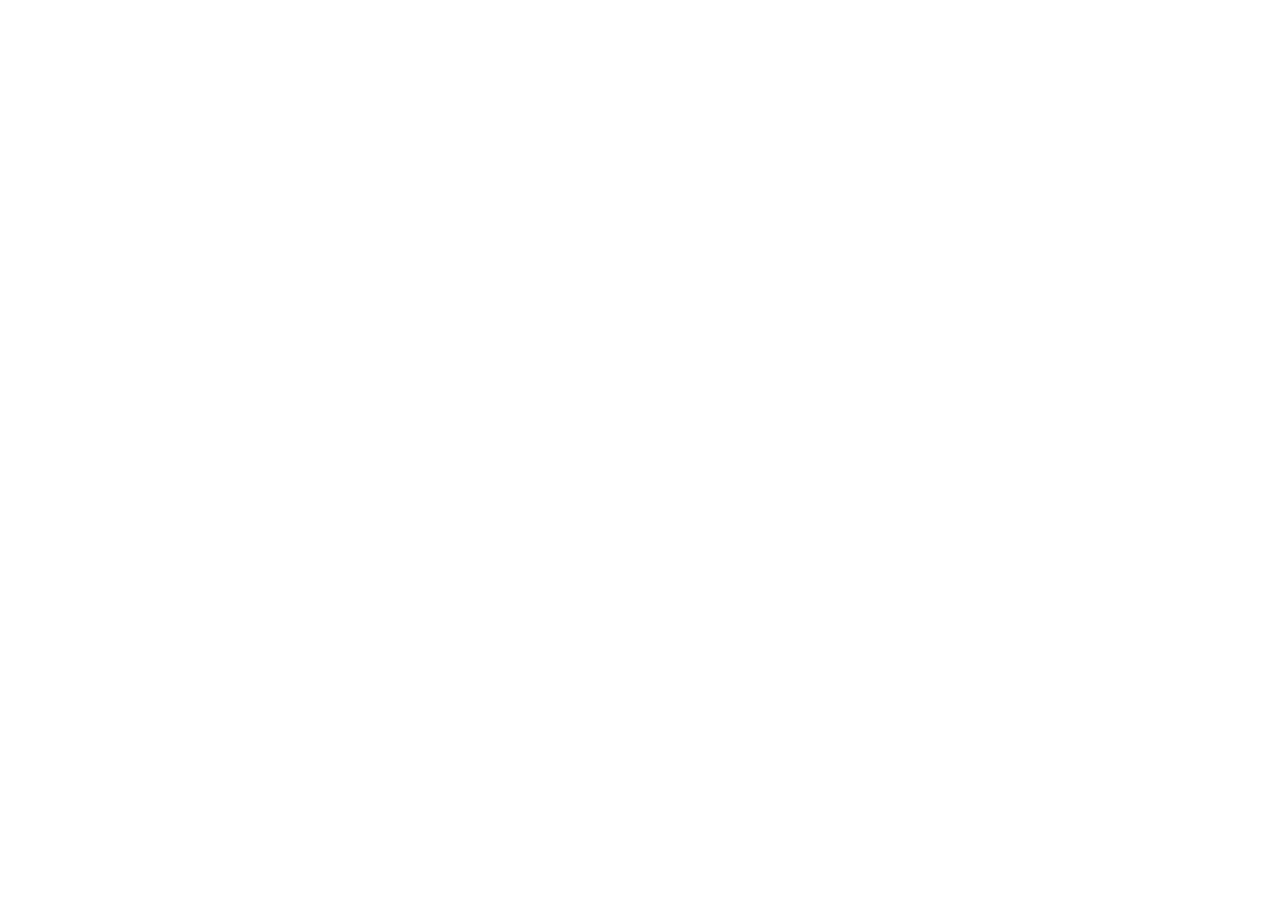
==== Bootstrap/index.html @ 095c52e8 "first" ====
<!DOCTYPE html>
<html>
<head>
    <link href="https://cdn.jsdelivr.net/npm/bootstrap@5.0.2/dist/css/bootstrap.min.css" rel="stylesheet" integrity="sha384-EVSTQN3/azprG1Anm3QDgpJLIm9Nao0Yz1ztcQTwFspd3yD65VohhpuuCOmLASjC" crossorigin="anonymous">
    <title>Document</title>
</head>
<body>
    
</body>
</html>
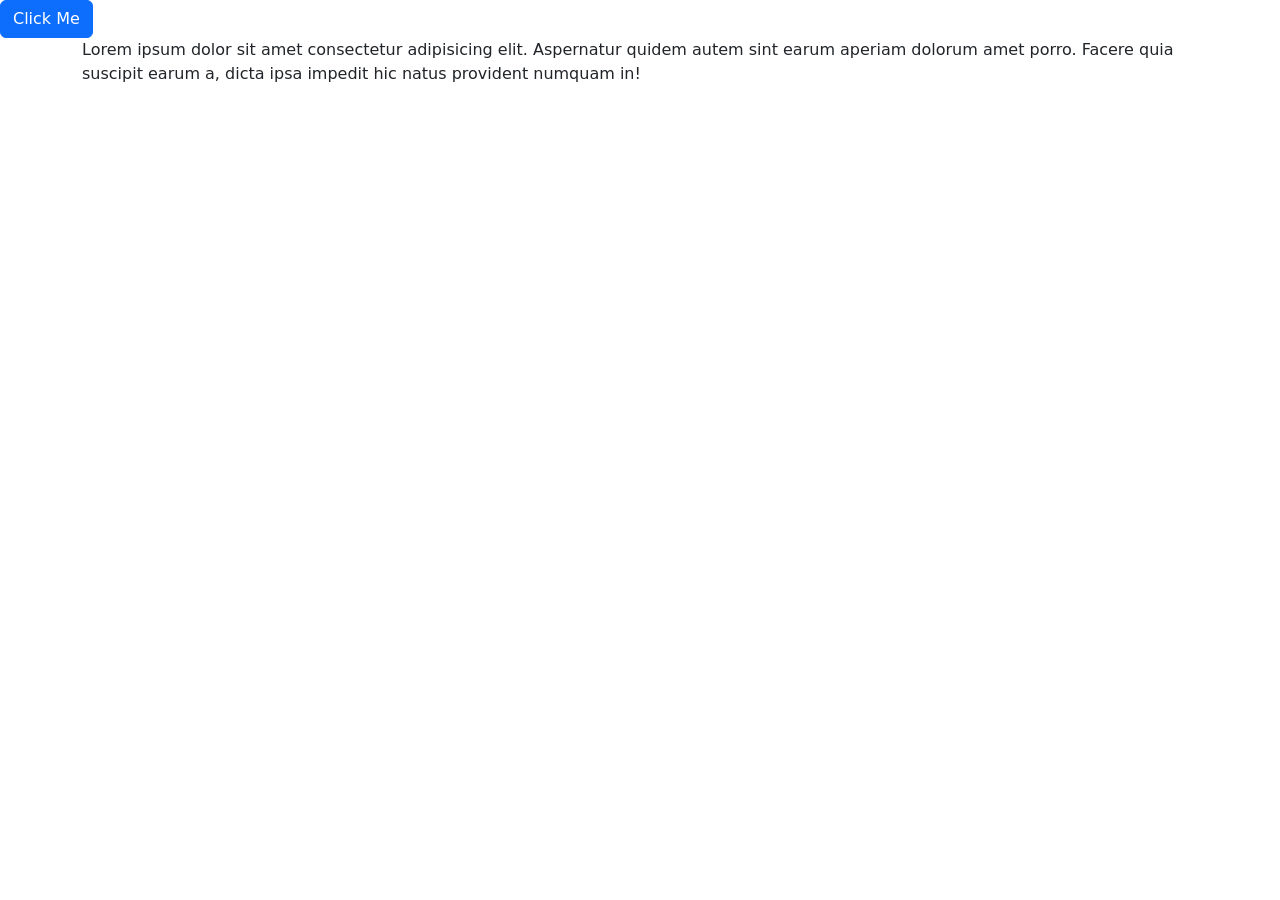
==== commit fc0bd4b3: "container and button" ====
--- a/Bootstrap/index.html
+++ b/Bootstrap/index.html
@@ -2,9 +2,12 @@
 <html>
 <head>
     <link href="https://cdn.jsdelivr.net/npm/bootstrap@5.0.2/dist/css/bootstrap.min.css" rel="stylesheet" integrity="sha384-EVSTQN3/azprG1Anm3QDgpJLIm9Nao0Yz1ztcQTwFspd3yD65VohhpuuCOmLASjC" crossorigin="anonymous">
-    <title>Document</title>
+<title>Document</title>
 </head>
 <body>
-    
+    <button class="btn btn-primary">Click Me</button>
+    <div class="container-lg">
+          Lorem ipsum dolor sit amet consectetur adipisicing elit. Aspernatur quidem autem sint earum aperiam dolorum amet porro. Facere quia suscipit earum a, dicta ipsa impedit hic natus provident numquam in!
+    </div>
 </body>
 </html>
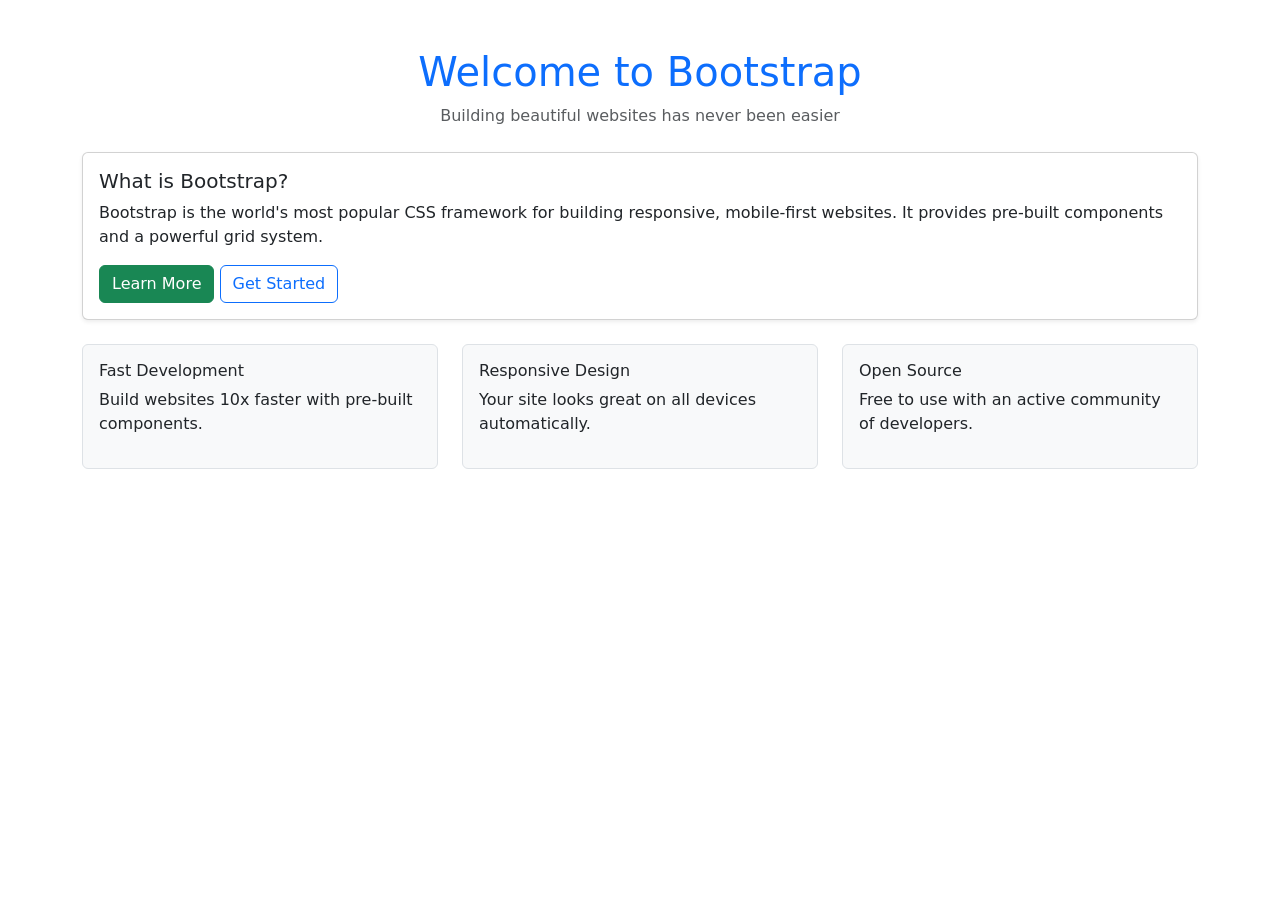
==== commit 37884cdd: "exp 2" ====
--- a/Bootstrap/index.html
+++ b/Bootstrap/index.html
@@ -1,4 +1,4 @@
-<!DOCTYPE html>
+<!--<!DOCTYPE html>
 <html>
 <head>
     <link href="https://cdn.jsdelivr.net/npm/bootstrap@5.0.2/dist/css/bootstrap.min.css" rel="stylesheet" integrity="sha384-EVSTQN3/azprG1Anm3QDgpJLIm9Nao0Yz1ztcQTwFspd3yD65VohhpuuCOmLASjC" crossorigin="anonymous">
@@ -6,8 +6,73 @@
 </head>
 <body>
     <button class="btn btn-primary">Click Me</button>
-    <div class="container-lg">
-          Lorem ipsum dolor sit amet consectetur adipisicing elit. Aspernatur quidem autem sint earum aperiam dolorum amet porro. Facere quia suscipit earum a, dicta ipsa impedit hic natus provident numquam in!
+    <div class="container-fluid">
+        Lorem ipsum dolor sit amet consectetur adipisicing elit. Aspernatur quidem autem sint earum aperiam dolorum amet porro. Facere quia suscipit earum a, dicta ipsa impedit hic natus provident numquam in!
+        Lorem ipsum dolor sit amet consectetur adipisicing elit. Blanditiis quis vel aut reiciendis, voluptates quos ex nihil voluptatem. Temporibus voluptatum porro eos tempore eum animi cupiditate nisi fuga expedita harum? In assumenda ducimus autem cupiditate ab corrupti nostrum magnam quam aspernatur! Quo reiciendis voluptatum totam. Voluptatibus fugiat placeat earum ea distinctio necessitatibus mollitia quis esse deleniti est sapiente iusto, autem tempora, asperiores neque odio qui maiores unde! Odio voluptatum, aliquid accusantium fuga aspernatur veniam a voluptate obcaecati perferendis iste itaque quas dicta asperiores iure sit unde expedita ratione quos architecto blanditiis maxime, eaque quis corrupti deserunt! Assumenda a, minus incidunt, tenetur suscipit error, ipsam ipsa culpa consectetur praesentium qui nostrum cum quisquam? Cum velit nulla dicta eligendi, ad ab nesciunt id. Dolorem ducimus voluptates, suscipit perferendis sint ipsum illum fuga. Rerum perspiciatis autem vel amet? Enim quod magni reprehenderit nam temporibus dolorem tenetur? Quo neque saepe amet maxime? Cum, cupiditate obcaecati? Nemo beatae quia id ipsum adipisci autem ad sed porro atque nam. Sint voluptates repudiandae dolorum? Exercitationem vitae eaque debitis sequi culpa nam quam aut iusto veritatis esse aliquid quaerat, ipsam sit aspernatur obcaecati, beatae ullam corrupti hic laboriosam cum mollitia numquam dolore! Quibusdam quaerat earum perspiciatis minus? Obcaecati, odit expedita nihil odio fuga placeat cum debitis repellat enim magni aliquam voluptatibus doloribus. Exercitationem sunt tempora nisi ab in laboriosam similique quidem placeat libero, asperiores consequatur, quae dolor quaerat voluptate. Unde culpa tempore, tempora quae recusandae ducimus ea? Deleniti nisi quos tenetur perferendis vero praesentium repellendus voluptatem vel. Neque itaque beatae quisquam obcaecati, natus ex accusamus voluptates, minus tempore quaerat odit molestiae dolorum eaque iste quod rerum voluptas iusto? Illo perspiciatis beatae impedit ipsa voluptatum voluptates atque delectus sit magni consectetur at magnam cumque, quaerat, quis unde quo tempora pariatur deleniti error consequatur! Voluptatum labore officia dolores perferendis ipsa sunt dicta repudiandae tenetur, architecto autem molestiae asperiores blanditiis et ad eligendi laudantium modi! Sequi provident sed cumque, magnam debitis minima amet, magni iusto quidem deserunt blanditiis quae at laborum non facere quas, quibusdam asperiores reiciendis ea minus sapiente dolore. Eveniet obcaecati tempora perferendis dolorum libero rerum facere, temporibus iure. Quod, ea maiores! Eos repudiandae corporis itaque quibusdam maiores sit deserunt. Fuga vitae perferendis sit nisi! Nostrum delectus illo dicta asperiores laboriosam ad cumque qui, perspiciatis culpa rem officiis exercitationem adipisci odit quo pariatur eaque quisquam sit deleniti earum inventore animi nobis unde doloribus. Excepturi quas minima ipsum iste veritatis illum exercitationem, eius corrupti labore reprehenderit aperiam maxime laborum repellendus, nobis perspiciatis amet voluptate molestiae vero eveniet sit deserunt, temporibus vitae. Est dolore corrupti repellendus provident, dolorem placeat deleniti repudiandae maiores perferendis minima necessitatibus quidem deserunt impedit animi, non omnis voluptate, veniam amet. Natus cumque doloremque unde autem molestias laboriosam praesentium enim consequuntur est quod iste eos perspiciatis quasi cum quos libero, aliquid deserunt magnam reiciendis pariatur cupiditate vel! Deleniti expedita, laudantium ea minus cumque ipsum at. Modi quibusdam labore dolorum eveniet recusandae nulla, est odio rem ipsa voluptatem perspiciatis facere cum culpa cumque reiciendis quod, porro autem tempora animi.
     </div>
 </body>
+</html>
+-->
+<!DOCTYPE html>
+<html lang="en">
+<head>
+    <meta charset="UTF-8">
+    <meta name="viewport" content="width=device-width, initial-scale=1.0">
+    <title>My First Bootstrap Page</title>
+    
+    <!-- Bootstrap CSS CDN -->
+    <link href="https://cdn.jsdelivr.net/npm/bootstrap@5.3.0/dist/css/bootstrap.min.css" 
+          rel="stylesheet" 
+          integrity="sha384-9ndCyUaIbzAi2FUVXJi0CjmCapSmO7SnpJef0486qhLnuZ2cdeRhO02iuK6FUUVM" 
+          crossorigin="anonymous">
+</head>
+<body>
+    <!-- Main Container -->
+    <div class="container mt-5">
+        
+        <!-- Header Section -->
+        <header class="text-center mb-4">
+            <h1 class="text-primary">Welcome to Bootstrap</h1>
+            <p class="text-muted">Building beautiful websites has never been easier</p>
+        </header>
+        <!-- Card Component -->
+        <div class="card shadow-sm">
+            <div class="card-body">
+                <h5 class="card-title">What is Bootstrap?</h5>
+                <p class="card-text">
+                    Bootstrap is the world's most popular CSS framework for building 
+                    responsive, mobile-first websites. It provides pre-built components 
+                    and a powerful grid system.
+                </p>
+                <button class="btn btn-success">Learn More</button>
+                <button class="btn btn-outline-primary">Get Started</button>
+            </div>
+        </div>
+        <!-- Grid System Example -->
+        <div class="row mt-4">
+            <div class="col-md-4">
+                <div class="p-3 bg-light border rounded">
+                    <h6>Fast Development</h6>
+                    <p>Build websites 10x faster with pre-built components.</p>
+                </div>
+            </div>
+            <div class="col-md-4">
+                <div class="p-3 bg-light border rounded">
+                    <h6>Responsive Design</h6>
+                    <p>Your site looks great on all devices automatically.</p>
+                </div>
+            </div>
+            <div class="col-md-4">
+                <div class="p-3 bg-light border rounded">
+                    <h6>Open Source</h6>
+                    <p>Free to use with an active community of developers.</p>
+                </div>
+            </div>
+        </div>
+    </div>
+    <!-- Bootstrap JavaScript Bundle CDN -->
+    <script src="https://cdn.jsdelivr.net/npm/bootstrap@5.3.0/dist/js/bootstrap.bundle.min.js" 
+            integrity="sha384-geWF76RCwLtnZ8qwWowPQNguL3RmwHVBC9FhGdlKrxdiJJigb/j/68SIy3Te4Bkz" 
+            crossorigin="anonymous"></script>
+</body>
 </html>
